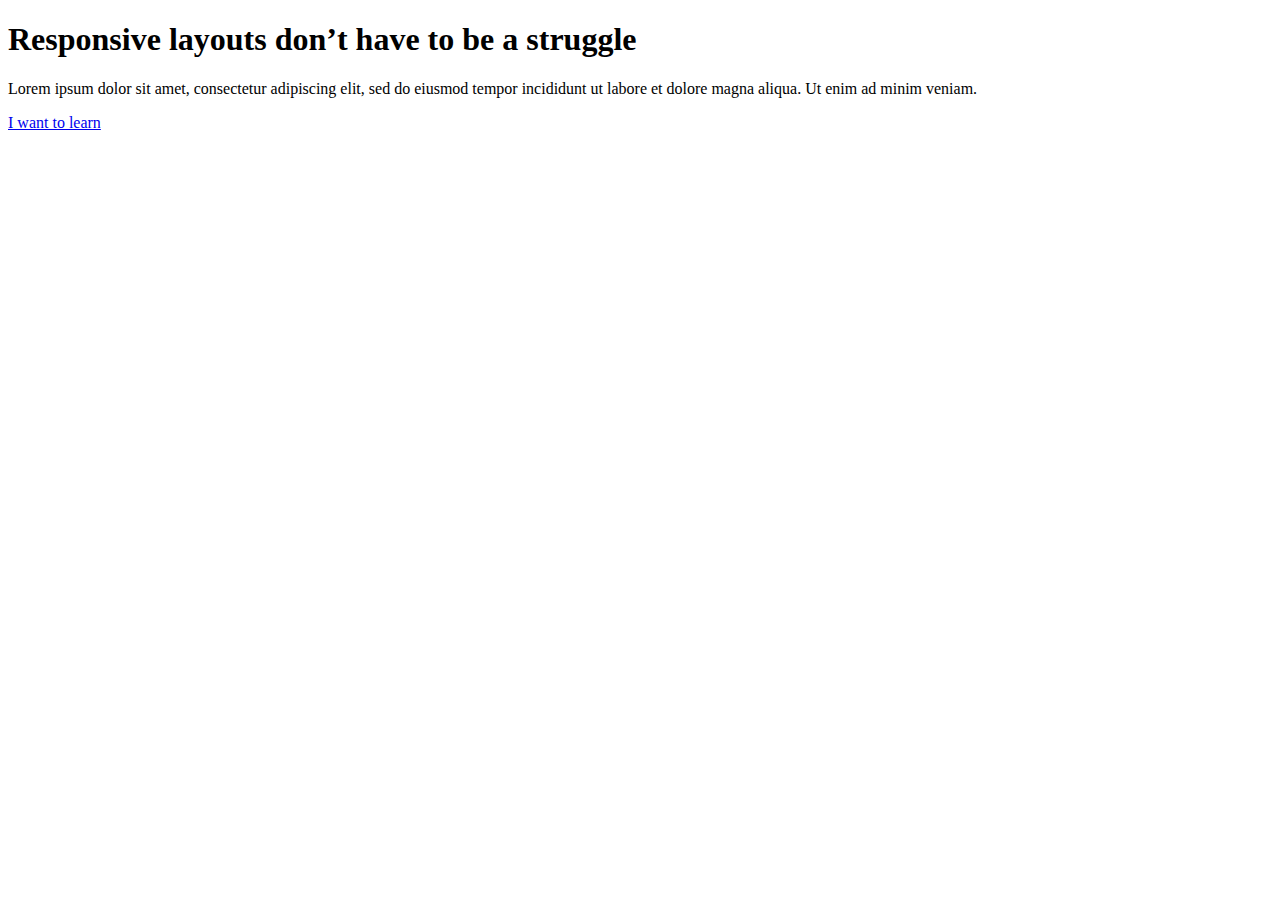
==== week1/chal03/index.html @ 9fcf819c "created html for chal03" ====
<!DOCTYPE html>
<html lang="en">
  <head>
    <title>Home</title>
    <meta charset="UTF-8" />
    <meta name="viewport" content="width=device-width" />
    <link rel="preconnect" href="https://fonts.googleapis.com" />
    <link rel="preconnect" href="https://fonts.gstatic.com" crossorigin />
    <link
      href="https://fonts.googleapis.com/css2?family=Roboto:wght@400;700;900&display=swap"
      rel="stylesheet"
    />
    <link rel="stylesheet" href="styles.css" />
    <script type="module" src="script.js"></script>
  </head>
  <body>
    <main>
      <h1>Responsive layouts don’t have to be a struggle</h1>
      <p>
        Lorem ipsum dolor sit amet, consectetur adipiscing elit, sed do eiusmod
        tempor incididunt ut labore et dolore magna aliqua. Ut enim ad minim
        veniam.
      </p>
      <a href="https://courses.kevinpowell.co/">I want to learn</a>
    </main>
  </body>
</html>
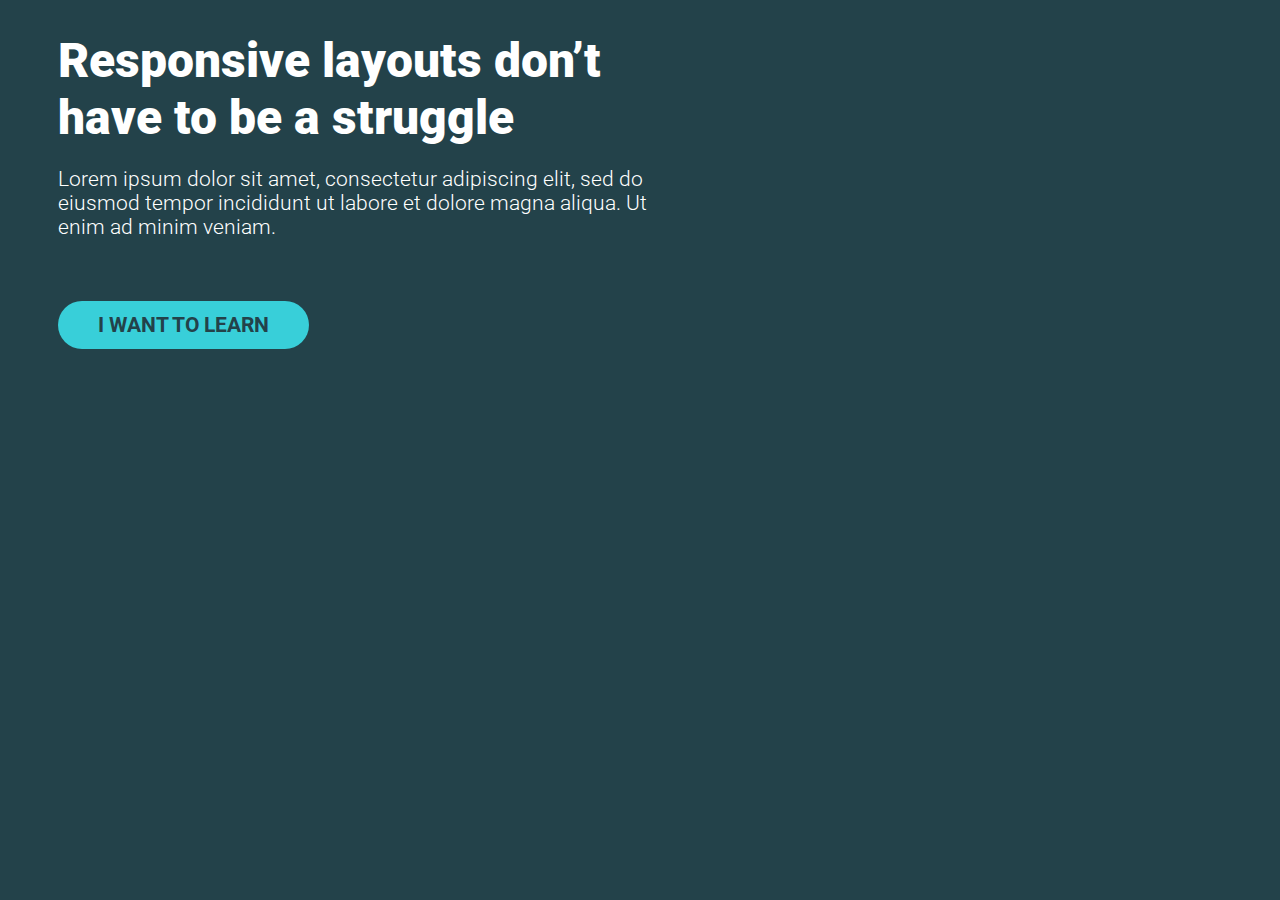
==== commit 1cc34d64: "Update index.html" ====
--- a/week1/chal03/index.html
+++ b/week1/chal03/index.html
@@ -7,7 +7,7 @@
     <link rel="preconnect" href="https://fonts.googleapis.com" />
     <link rel="preconnect" href="https://fonts.gstatic.com" crossorigin />
     <link
-      href="https://fonts.googleapis.com/css2?family=Roboto:wght@400;700;900&display=swap"
+      href="https://fonts.googleapis.com/css2?family=Roboto:wght@300;400;700;900&display=swap"
       rel="stylesheet"
     />
     <link rel="stylesheet" href="styles.css" />
--- a/week1/chal03/styles.css
+++ b/week1/chal03/styles.css
@@ -0,0 +1,39 @@
+:root {
+  font-family: Roboto;
+}
+
+h1 {
+  font-weight: 900;
+  font-size: 48px;
+  margin-bottom: 0;
+}
+
+h1,
+p {
+  color: white;
+  padding-left: 50px;
+  width: 50%;
+}
+
+a {
+  text-transform: uppercase;
+  background-color: #38cfd9;
+  color: #23424a;
+  text-decoration: none;
+  padding: 0.75rem 2.5rem;
+  border-radius: 50px;
+  font-size: 21px;
+  font-weight: 700;
+  margin-left: 50px;
+}
+
+p {
+  margin-bottom: 3.5em;
+  max-width: 750px;
+  font-size: 21px;
+  font-weight: 300;
+}
+
+body {
+  background-color: #23424a;
+}
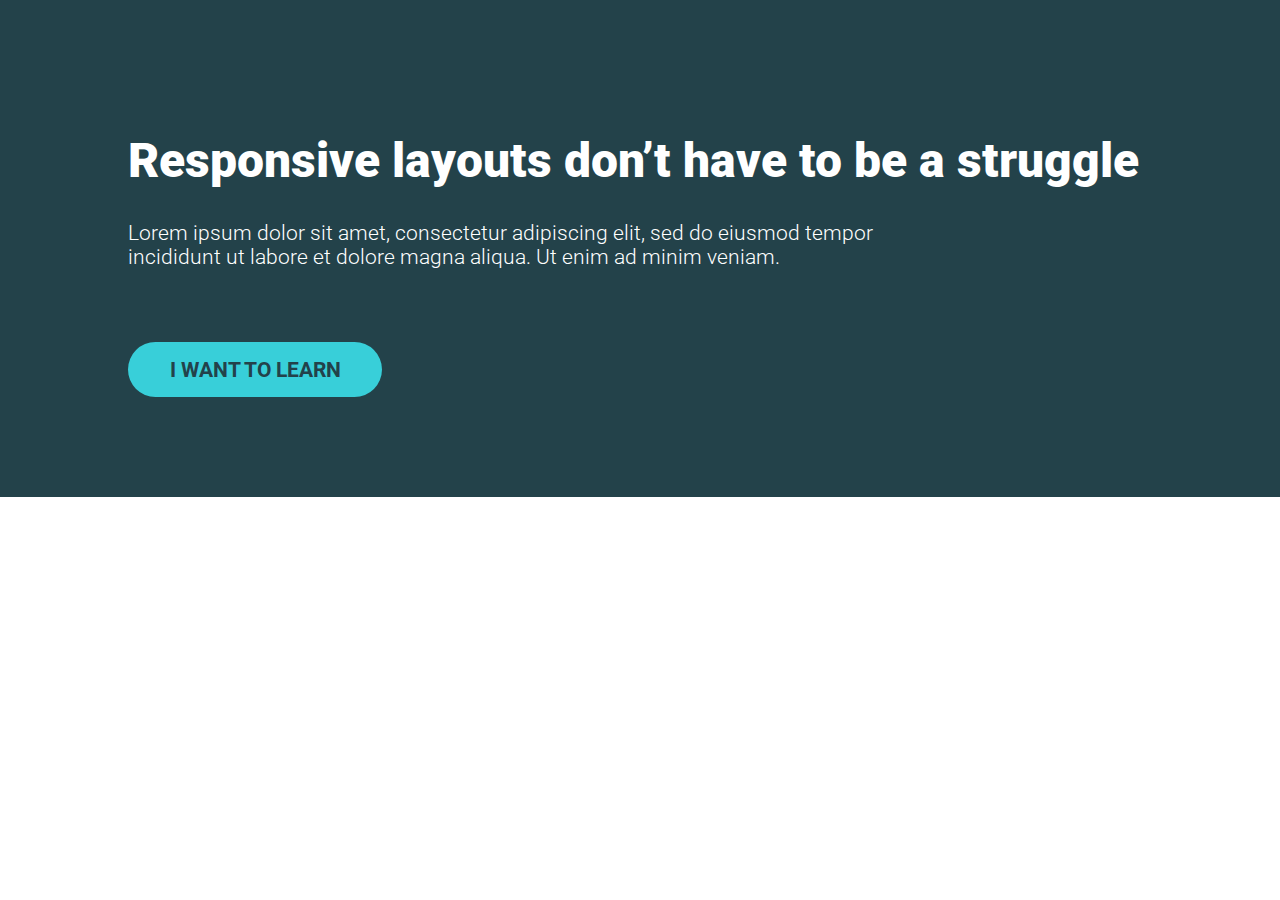
==== commit 82087656: "fixed html" ====
--- a/week1/chal03/index.html
+++ b/week1/chal03/index.html
@@ -14,14 +14,18 @@
     <script type="module" src="script.js"></script>
   </head>
   <body>
-    <main>
-      <h1>Responsive layouts don’t have to be a struggle</h1>
-      <p>
-        Lorem ipsum dolor sit amet, consectetur adipiscing elit, sed do eiusmod
-        tempor incididunt ut labore et dolore magna aliqua. Ut enim ad minim
-        veniam.
-      </p>
-      <a href="https://courses.kevinpowell.co/">I want to learn</a>
+    <main class="hero">
+      <div class="container">
+        <div class="hero__text">
+          <h1>Responsive layouts don’t have to be a struggle</h1>
+          <p>
+            Lorem ipsum dolor sit amet, consectetur adipiscing elit, sed do
+            eiusmod tempor incididunt ut labore et dolore magna aliqua. Ut enim
+            ad minim veniam.
+          </p>
+          <a href="#">I want to learn</a>
+        </div>
+      </div>
     </main>
   </body>
 </html>
--- a/week1/chal03/styles.css
+++ b/week1/chal03/styles.css
@@ -1,18 +1,28 @@
-:root {
+* {
+  box-sizing: border-box;
+}
+
+body {
+  margin: 0;
   font-family: Roboto;
+  font-size: 1.3rem;
+}
+
+.hero {
+  padding: 100px 0;
+  background-color: #23424a;
+  color: #fff;
 }
 
 h1 {
   font-weight: 900;
-  font-size: 48px;
-  margin-bottom: 0;
+  font-size: 3rem;
 }
 
-h1,
-p {
-  color: white;
-  padding-left: 50px;
-  width: 50%;
+.container {
+  width: 80%;
+  max-width: 1100px;
+  margin: 0 auto;
 }
 
 a {
@@ -20,20 +30,19 @@
   background-color: #38cfd9;
   color: #23424a;
   text-decoration: none;
-  padding: 0.75rem 2.5rem;
-  border-radius: 50px;
-  font-size: 21px;
+  padding: 0.75em 2em;
+  border-radius: 100px;
   font-weight: 700;
-  margin-left: 50px;
+  display: inline-block;
 }
 
-p {
+a:hover,
+a:focus {
+  opacity: 0.75;
+}
+
+.hero p {
   margin-bottom: 3.5em;
   max-width: 750px;
-  font-size: 21px;
   font-weight: 300;
 }
-
-body {
-  background-color: #23424a;
-}
